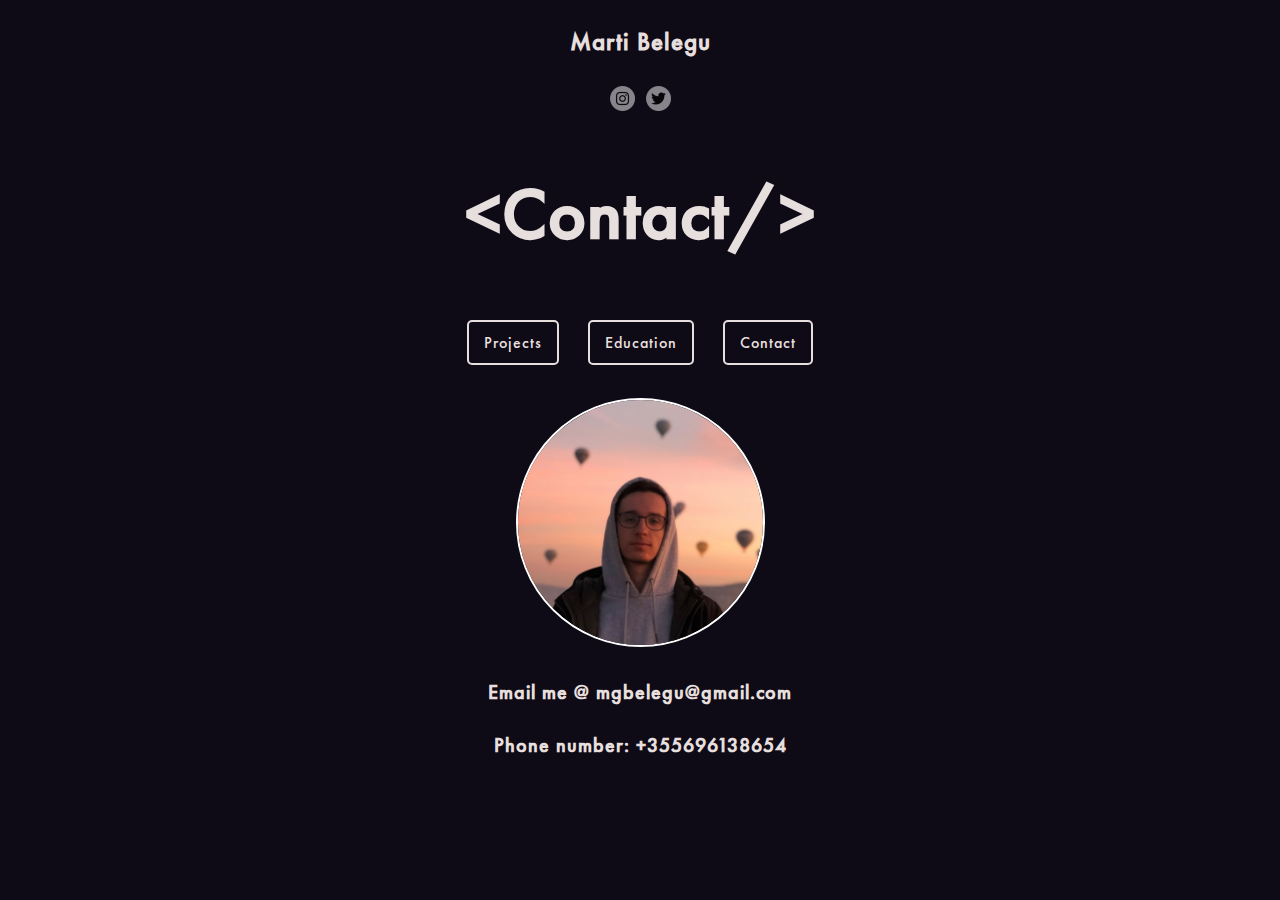
==== contact.html @ 8f324366 "Big Update Nr.2 Complete" ====
<!DOCTYPE html>
<html lang="en">
<head>
    <meta name=”viewport” content=”width=device-width, initial-scale=1, maximum-scale=1, user-scalable=no, shrink-to-fit=no”>
    <meta charset="UTF-8">
    <title>Marti Belegu - Contact</title>
    <link rel="stylesheet" type="text/css" href="css/stylesheet.css">
    <link rel="shortcut icon" href="images/favicon.png"/>
</head>
<body>

<div id="name">
    <h3><a href="index.html">Marti Belegu</a></h3>
</div>

<div id="social">
    <a href="https://instagram.com/martibelegu" target="_blank"><img class="socialPic"src="images/insta.png"/></a>
    <a href="https://twitter.com/mgbelegu" target="_blank"><img class="socialPic" src="images/twitter.png"/></a>
</div>

<div id="title">
    <h1>&lt;Contact/&gt;</h1>
</div>

<div id="clickers">
    <a class="buttonLink" href="projects.html">Projects</a>
    <a class="buttonLink" href="education.html">Education</a>
    <!--<a class="buttonLink" href="interests.html">Interests</a>-->
    <a class="buttonLink" href="contact.html">Contact</a>

</div>

<br>

<div class="profiePic">
    <img id="photoMe" src="images/photo.JPG" alt="This is supposed to be a picture of me."/>
</div>


<div>
    <h4>Email me @ mgbelegu@gmail.com</h4>
    <h4>Phone number: +355696138654</h4>
</div>

</body>
</html>
---- css/stylesheet.css ----
@font-face {
    font-family: Futura;
    src: url(../fonts/FuturaPTMedium.otf);
}

body{
    font-family: Futura;
    letter-spacing: 1px;
    color: #E7DFDD;
    background-color: #0E0B16;
}
a{
    text-decoration: none;
}

h1{
    font-size: 72px;
}

h3{
    font-size: 25px;
}

h4{
    font-size: 20px;
}

div{
    text-align: center;
}

.buttonLink{
    background-color: rgba(0,0,0,0.0);
    display: inline-block;
    text-decoration: none;
    color:#E7DFDD;
    margin: 12px;
    padding: 10px;
    padding-left: 15px;
    padding-right: 15px;
    border: 2px solid #E7DFDD;
    border-radius: 5px;
    transition: background-color 0.3s;
}

.buttonLink:hover{
    color:#0E0B16;
    background-color: #E7DFDD;
    transition: background-color 0.3s;
}

#social{
    bottom: 30px;
}

.profiePic{
    margin-bottom: 25px;
}
.socialPic{
    width: 25px;
    height: 25px;
    padding: 3px;
    opacity: 0.5;
    transition: opacity 0.3s;
}

.socialPic:hover{
    opacity: 1;
    transition: opacity 0.3s;
}

#container{
    top:50%;
    left:50%;
    position: absolute;
    -ms-transform: translateX(-50%) translateY(-50%);
    -webkit-transform: translate(-50%,-50%);
    transform: translate(-50%,-50%);
}

#photoMe{
    width: 245px;
    height: 245px;
    border-radius: 50%;
    border: 2px solid white;
}

.row {
    display: flex;
}

.column {
    flex: 50%;
    padding: 5px;
}

.projIMG{
    border: 2px solid #E7DFDD;
    border-radius: 20px;
}

a{
    color: #E7DFDD;
}

a:hover{
    color: #A239CA;
}
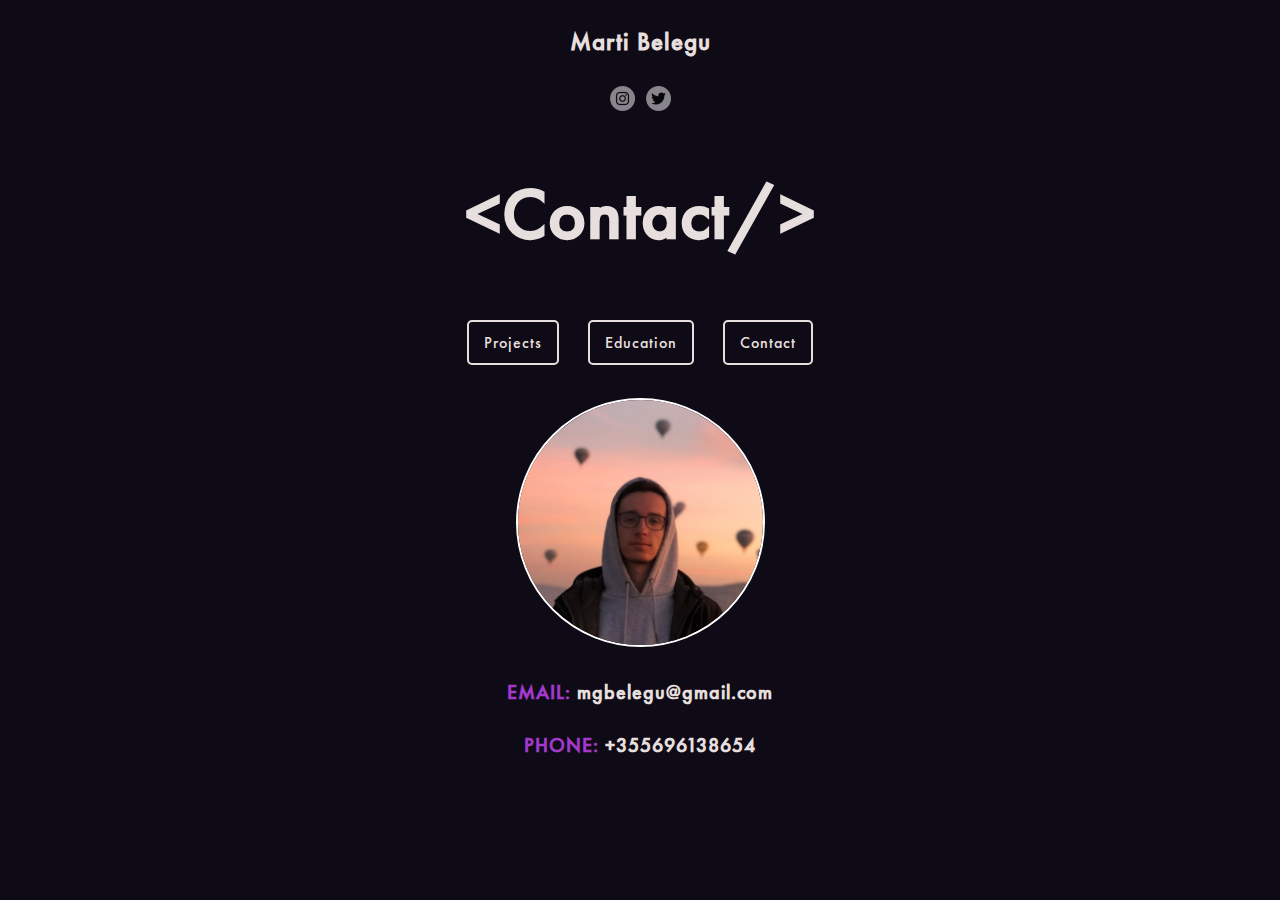
==== commit e94e7ac3: "changes in interface visuals" ====
--- a/contact.html
+++ b/contact.html
@@ -1,7 +1,7 @@
 <!DOCTYPE html>
 <html lang="en">
 <head>
-    <meta name=”viewport” content=”width=device-width, initial-scale=1, maximum-scale=1, user-scalable=no, shrink-to-fit=no”>
+	<meta name="viewport" content="width=device-width, initial-scale=1.0">
     <meta charset="UTF-8">
     <title>Marti Belegu - Contact</title>
     <link rel="stylesheet" type="text/css" href="css/stylesheet.css">
@@ -38,8 +38,8 @@
 
 
 <div>
-    <h4>Email me @ mgbelegu@gmail.com</h4>
-    <h4>Phone number: +355696138654</h4>
+    <h4><span style="color: #A239CA">EMAIL:</span> mgbelegu@gmail.com</h4>
+    <h4><span style="color: #A239CA">PHONE:</span> +355696138654</h4>
 </div>
 
 </body>
--- a/css/stylesheet.css
+++ b/css/stylesheet.css
@@ -105,4 +105,22 @@
 
 a:hover{
     color: #A239CA;
+}
+
+.column {
+  float: left;
+  width: 33.33%;
+  padding:10px;
+}
+
+.row:after {
+  content: "";
+  display: table;
+  clear: both;
+}
+
+@media screen and (max-width: 600px) {
+  .column {
+    width: 100%;
+  }
 }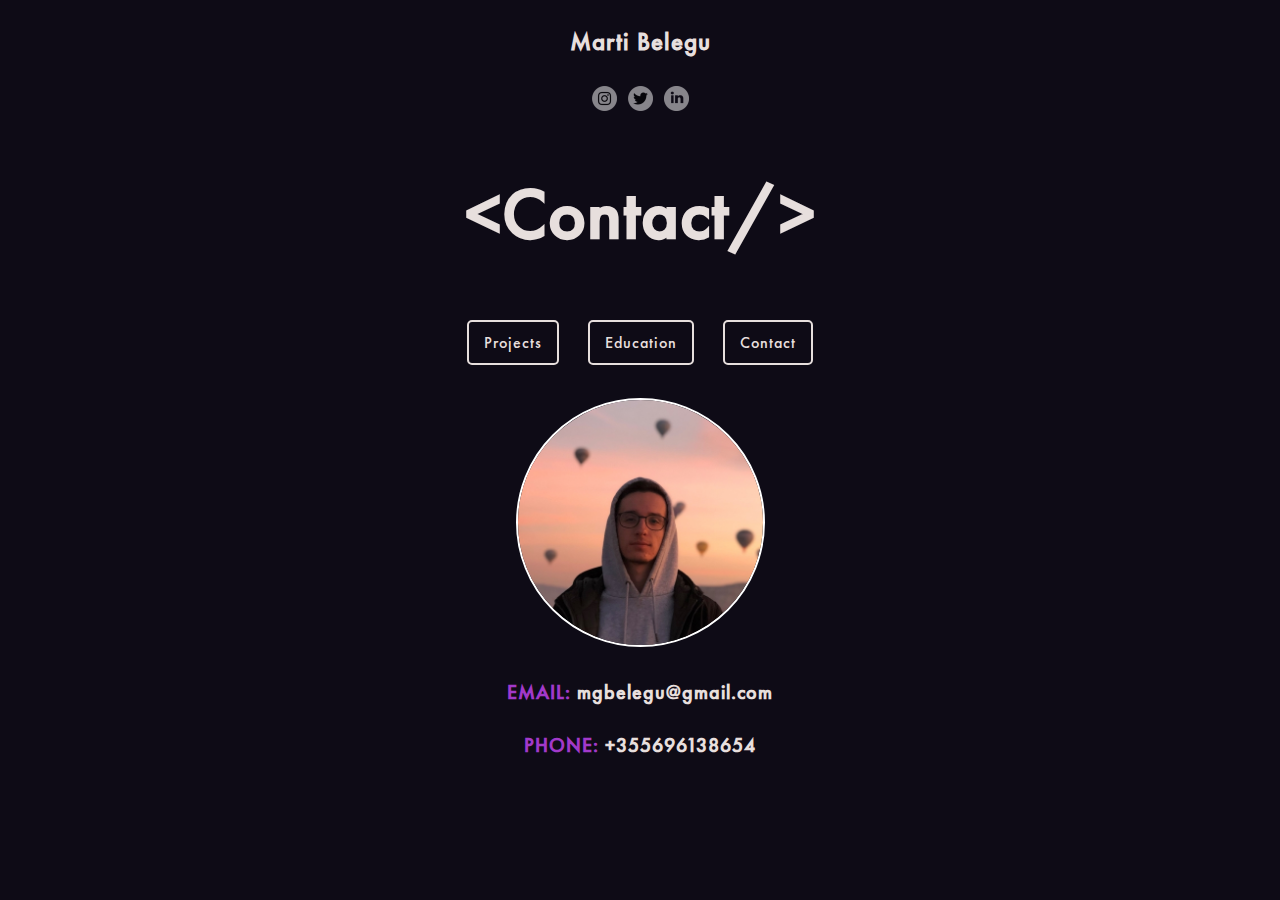
==== commit 7fb2c10d: "Added linkedin profile link" ====
--- a/contact.html
+++ b/contact.html
@@ -1,7 +1,7 @@
 <!DOCTYPE html>
 <html lang="en">
 <head>
-	<meta name="viewport" content="width=device-width, initial-scale=1.0">
+	<meta name=”viewport” content=”width=device-width, initial-scale=1, maximum-scale=1, user-scalable=no, shrink-to-fit=no”>
     <meta charset="UTF-8">
     <title>Marti Belegu - Contact</title>
     <link rel="stylesheet" type="text/css" href="css/stylesheet.css">
@@ -16,6 +16,7 @@
 <div id="social">
     <a href="https://instagram.com/martibelegu" target="_blank"><img class="socialPic"src="images/insta.png"/></a>
     <a href="https://twitter.com/mgbelegu" target="_blank"><img class="socialPic" src="images/twitter.png"/></a>
+	<a href="https://www.linkedin.com/in/martibelegu" target="_blank"><img class="socialPic" src="images/linkedin.png"/></a>
 </div>
 
 <div id="title">
